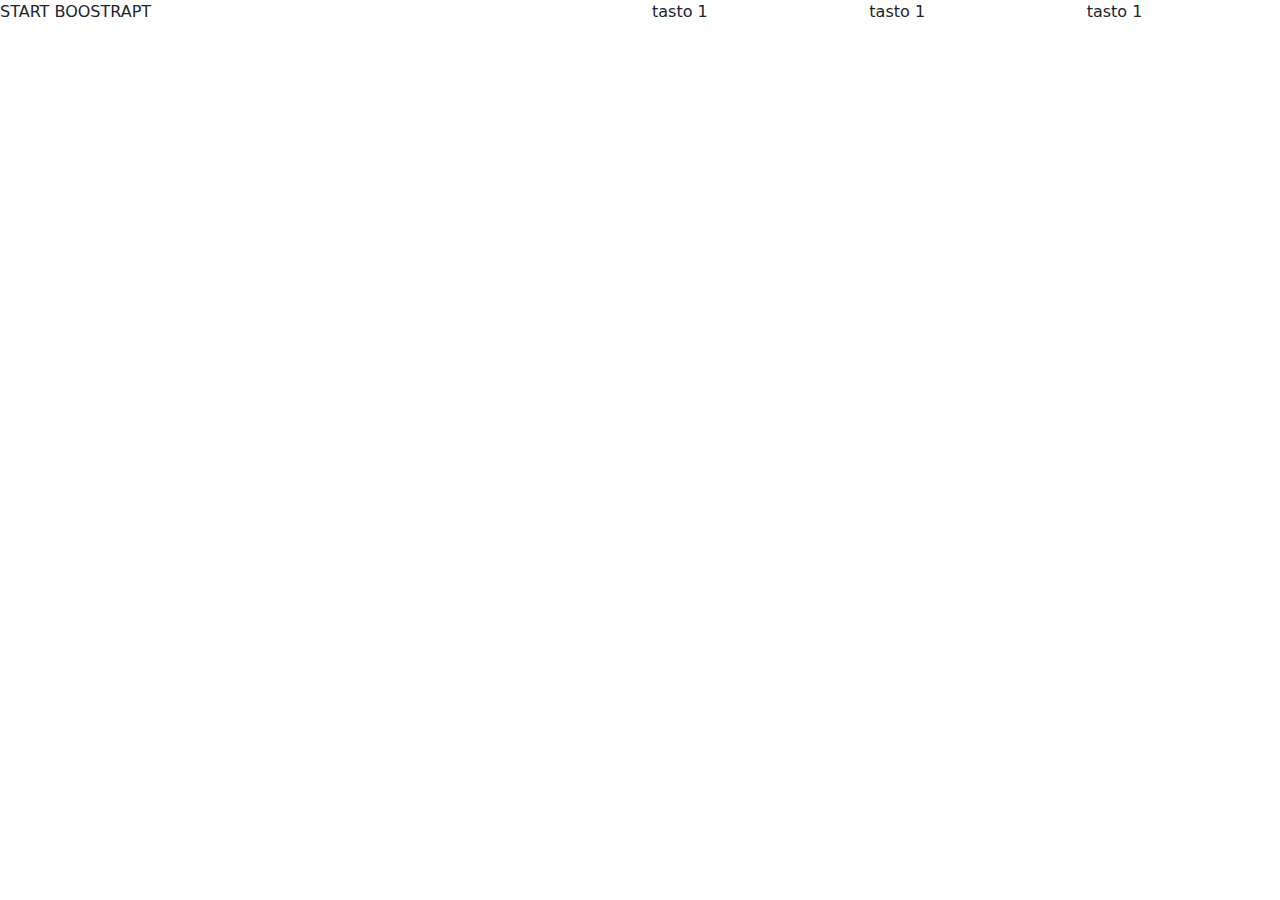
==== index.html @ c33f0a14 "first commit" ====
<!DOCTYPE html>
<html lang="en">
<head>
    <meta charset="UTF-8">
    <meta http-equiv="X-UA-Compatible" content="IE=edge">
    <meta name="viewport" content="width=device-width, initial-scale=1.0">
    <title>Boostrapt freelancer</title>
    <link rel="stylesheet" href="https://cdn.jsdelivr.net/npm/bootstrap@5.2.2/dist/css/bootstrap.min.css">
    <link rel="stylesheet" href="css/style.css">
</head>
<body>
    <header class=".container">
        <div class="row">
            <div class="col-6">START BOOSTRAPT</div>
            <div class="col-6">
               <div class="row">
                <div class="col-4 .d-none">tasto 1</div>
                <div class="col-4 .d-none">tasto 1</div>
                <div class="col-4 .d-none">tasto 1</div>
               </div>
            </div>
        </div>
    </header>



    <link rel="stylesheet" href="https://cdn.jsdelivr.net/npm/bootstrap@5.2.2/dist/js/bootstrap.bundle.min.js">
</body>
</html>
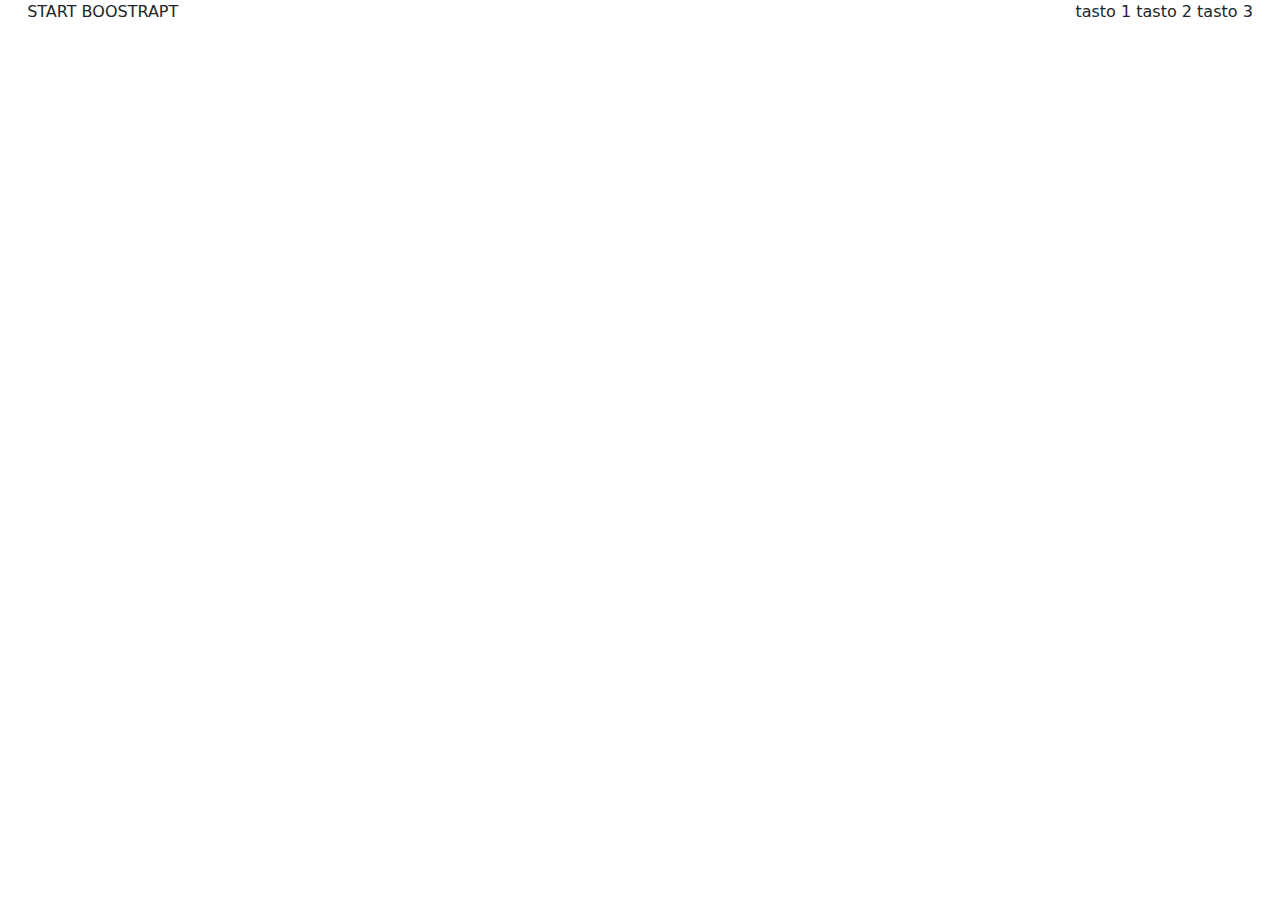
==== commit 1a1bc904: "Sostituisce div con nav nell'header" ====
--- a/index.html
+++ b/index.html
@@ -4,21 +4,23 @@
     <meta charset="UTF-8">
     <meta http-equiv="X-UA-Compatible" content="IE=edge">
     <meta name="viewport" content="width=device-width, initial-scale=1.0">
-    <title>Boostrapt freelancer</title>
+    <title>Boostrap freelancer</title>
     <link rel="stylesheet" href="https://cdn.jsdelivr.net/npm/bootstrap@5.2.2/dist/css/bootstrap.min.css">
     <link rel="stylesheet" href="css/style.css">
 </head>
 <body>
+    <!-- HEADER -->
     <header class=".container">
-        <div class="row">
-            <div class="col-6">START BOOSTRAPT</div>
-            <div class="col-6">
-               <div class="row">
-                <div class="col-4 .d-none">tasto 1</div>
-                <div class="col-4 .d-none">tasto 1</div>
-                <div class="col-4 .d-none">tasto 1</div>
+        <div class="row justify-content-between justify-content-sm-around">
+            <!-- Colonna logo -->
+            <div class="col-6 col-sm-5">START BOOSTRAPT</div>
+            <!-- Colonna nav -->
+            <nav class="col-6 col-sm-5 offset-sm-1">
+               <div class="row justify-content-end text-end">
+                    <div class="col-12 d-block d-sm-none">Tasto mobile</div>
+                    <div class="col-sm-12 d-none d-sm-block">tasto 1 tasto 2 tasto 3</div>                
                </div>
-            </div>
+            </nav>
         </div>
     </header>
 
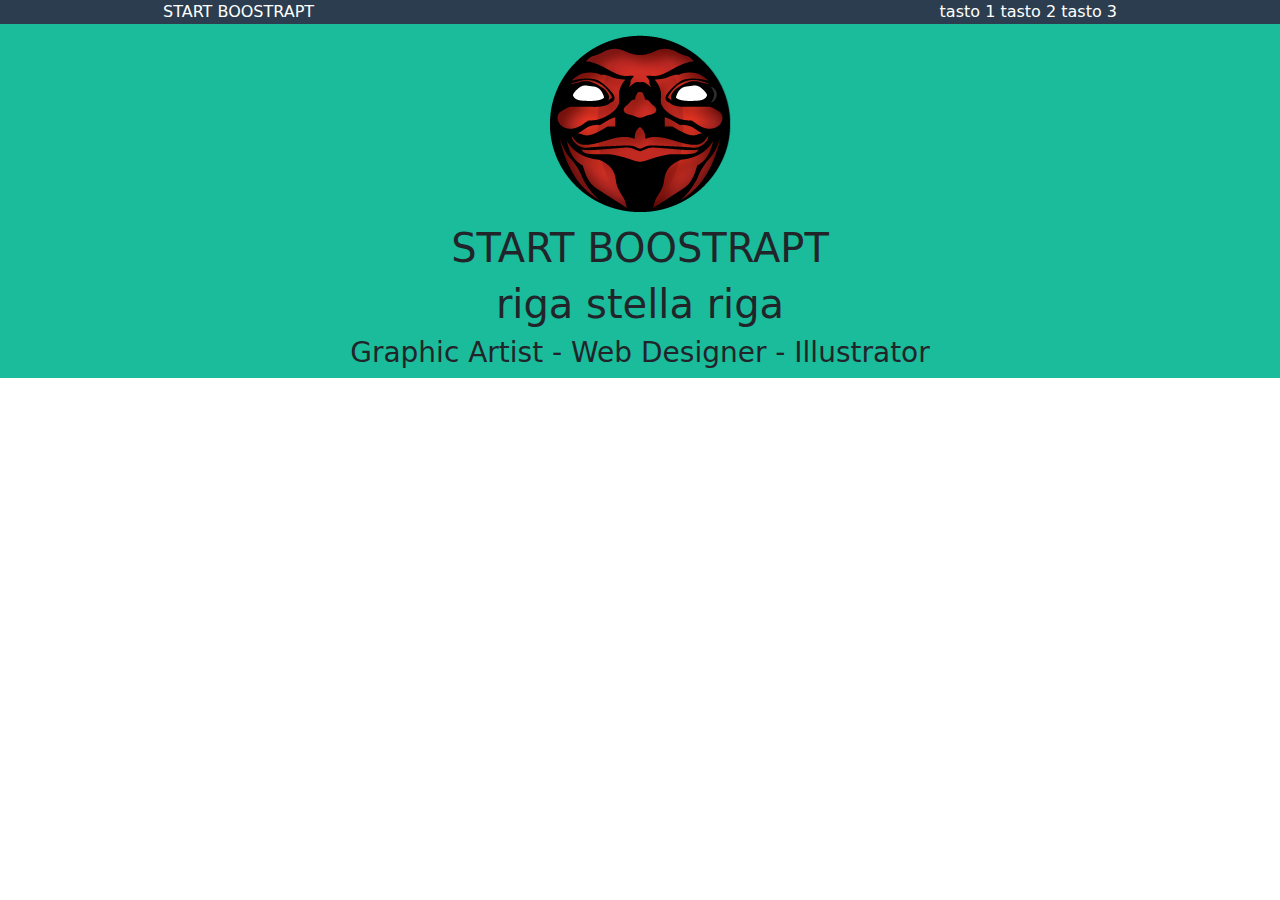
==== commit 5f9f1bcc: "Aggiunge sezione Hero con contenuti di debug centrati come da consegna" ====
--- a/index.html
+++ b/index.html
@@ -13,19 +13,54 @@
     <header class=".container">
         <div class="row justify-content-between justify-content-sm-around">
             <!-- Colonna logo -->
-            <div class="col-6 col-sm-5">START BOOSTRAPT</div>
+            <div class="col-5 col-sm-4 col-lg-3">START BOOSTRAPT</div>
+            <!-- Fine colonna logo -->
             <!-- Colonna nav -->
-            <nav class="col-6 col-sm-5 offset-sm-1">
+            <nav class="col-5 col-sm-4 col-lg-3">
                <div class="row justify-content-end text-end">
                     <div class="col-12 d-block d-sm-none">Tasto mobile</div>
                     <div class="col-sm-12 d-none d-sm-block">tasto 1 tasto 2 tasto 3</div>                
                </div>
             </nav>
+            <!-- Fine colonna nav -->
         </div>
     </header>
+    <!-- FINE HEADER -->
 
+    <!-- HERO -->
+    <div class="container-fluid hero">
+        <div class="row justify-content-center">
+            <div class="col-6 text-center">
+                <img src="img/img.png" alt="">
+            </div>
+        </div>
+        <div class="row justify-content-center">
+            <div class="col-8 text-center">
+                <h1>START BOOSTRAPT</h1>
+            </div>
+        </div>
+        <div class="row justify-content-center">
+            <div class="col-6 text-center">
+                <h1>riga stella riga</h1>
+            </div>
+        </div>
+        <div class="row justify-content-center">
+            <div class="col-11 text-center">
+                <h3>Graphic Artist - Web Designer - Illustrator</h3>
+            </div>
+        </div>
+    </div>
+    <!-- FINE HERO -->
+
+    <!-- MAIN -->
+    <main>
+        <section>
+
+        </section>
+    </main>
 
 
     <link rel="stylesheet" href="https://cdn.jsdelivr.net/npm/bootstrap@5.2.2/dist/js/bootstrap.bundle.min.js">
+    <!-- FINE MAIN -->
 </body>
 </html>--- a/css/style.css
+++ b/css/style.css
@@ -0,0 +1,15 @@
+
+
+
+
+
+/* HEADER */
+header{
+    background-color: rgb(43, 61, 78);
+    color: white;
+}
+
+/* HERO */
+.hero{
+    background-color: rgb(26, 188, 156);
+}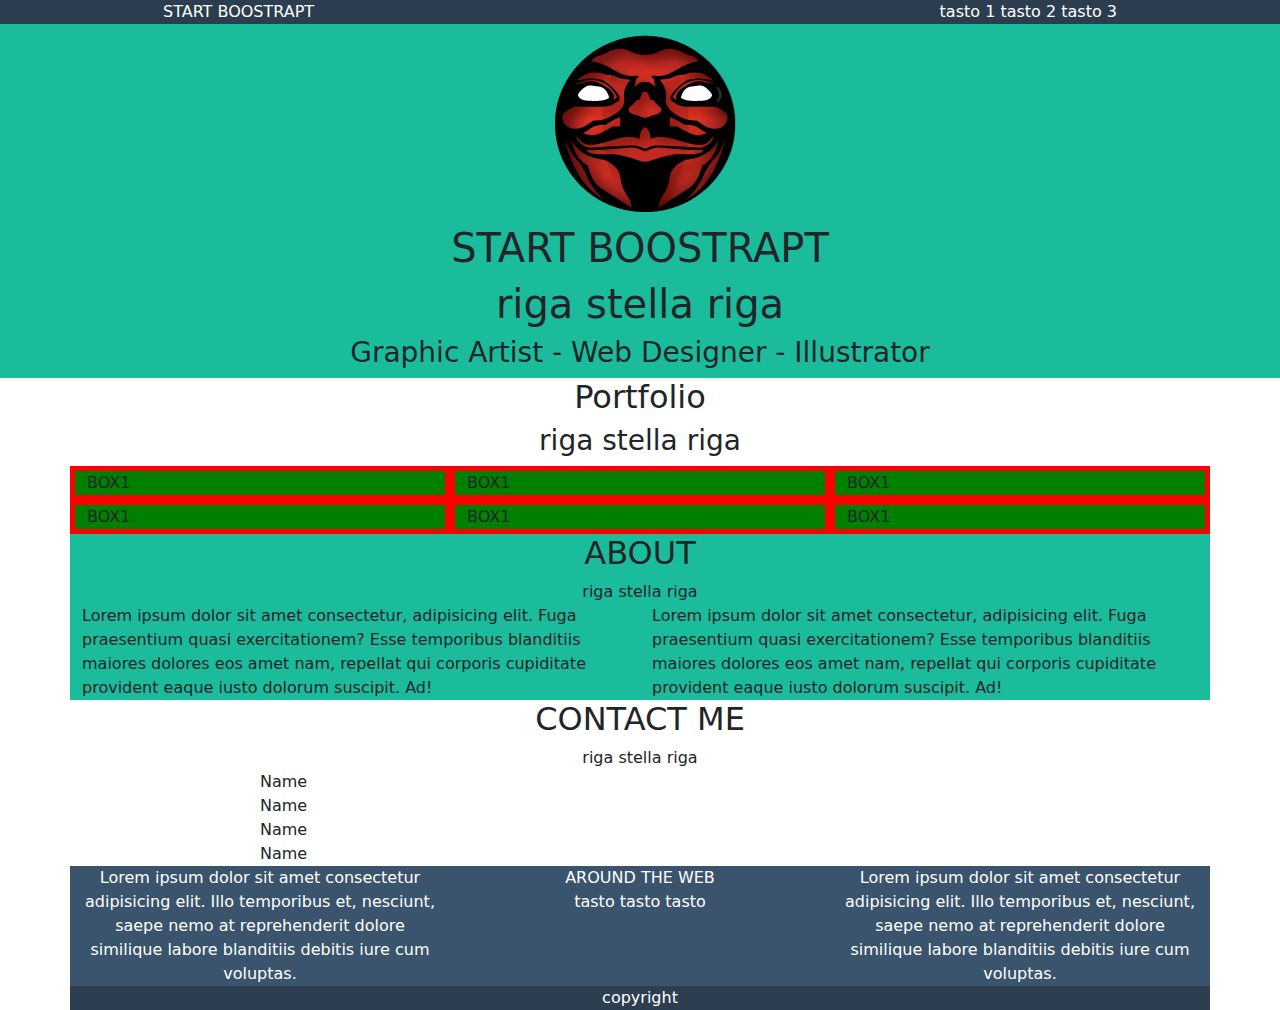
==== commit c2dad88f: "Aggiunge footer con funzionalità responsive dal breackpoint small in poi" ====
--- a/index.html
+++ b/index.html
@@ -28,24 +28,24 @@
     <!-- FINE HEADER -->
 
     <!-- HERO -->
-    <div class="container-fluid hero">
+    <div class="container-fluid ms-primary-color">
         <div class="row justify-content-center">
-            <div class="col-6 text-center">
+            <div class="col-6 col-sm-4 col-lg-2 text-center">
                 <img src="img/img.png" alt="">
             </div>
         </div>
         <div class="row justify-content-center">
-            <div class="col-8 text-center">
+            <div class="col-8 col-sm-7 col-sm-4 text-center">
                 <h1>START BOOSTRAPT</h1>
             </div>
         </div>
         <div class="row justify-content-center">
-            <div class="col-6 text-center">
+            <div class="col-6 col-sm-5 col-lg-3 text-center">
                 <h1>riga stella riga</h1>
             </div>
         </div>
         <div class="row justify-content-center">
-            <div class="col-11 text-center">
+            <div class="col-11 col-sm-11 col-lg-10 text-center">
                 <h3>Graphic Artist - Web Designer - Illustrator</h3>
             </div>
         </div>
@@ -54,11 +54,104 @@
 
     <!-- MAIN -->
     <main>
-        <section>
+        <!-- SECTION PORTFOLIO -->
+        <section class="container-sm">
+            <div class="row justify-content-center">
+                <div class="col-6 col-sm-5 col-lg-3 text-center">
+                    <h2>Portfolio</h2>
+                </div>
+            </div>
+            <div class="row justify-content-center">
+                <div class="col-6 col-sm-5 col-lg-3 text-center">
+                    <h3>riga stella riga</h3>
+                </div>
+            </div>
+            <div class="row">
+                <div class="col-12 col-sm-6 col-lg-4 debug-color-green">
+                    BOX1
+                </div>
+                <div class="col-12 col-sm-6 col-lg-4 debug-color-green">
+                    BOX1
+                </div>
+                <div class="col-12 col-sm-6 col-lg-4 debug-color-green">
+                    BOX1
+                </div>
+                <div class="col-12 col-sm-6 col-lg-4 debug-color-green">
+                    BOX1
+                </div>
+                <div class="col-12 col-sm-6 col-lg-4 debug-color-green">
+                    BOX1
+                </div>
+                <div class="col-12 col-sm-6 col-lg-4 debug-color-green">
+                    BOX1
+                </div>                
+            </div>
+        </section>
+        <!-- FINE SECTION PORTFOLIO -->
 
+        <!-- SECTION ABOUT -->
+        <section class="container ms-primary-color">
+            <div class="row justify-content-center">
+                <div class="col-3 text-center">
+                    <h2>ABOUT</h2>
+                </div>
+            </div>
+            <div class="row justify-content-center">
+                <div class="col-3 text-center">
+                    riga stella riga
+                </div>
+            </div>
+            <div class="row justify-content-center">
+                <div class="col-8 col-sm-6">Lorem ipsum dolor sit amet consectetur, adipisicing elit. Fuga praesentium quasi exercitationem? Esse temporibus blanditiis maiores dolores eos amet nam, repellat qui corporis cupiditate provident eaque iusto dolorum suscipit. Ad!</div>
+                <div class="col-8 col-sm-6">Lorem ipsum dolor sit amet consectetur, adipisicing elit. Fuga praesentium quasi exercitationem? Esse temporibus blanditiis maiores dolores eos amet nam, repellat qui corporis cupiditate provident eaque iusto dolorum suscipit. Ad!</div>
+            </div>
         </section>
+        <!-- FINE SECTION ABOUT -->
+
+        <!-- SECTION CONTACT ME -->
+        <section class="container">
+            <div class="row justify-content-center">
+                <div class="col-3 text-center">
+                    <h2>CONTACT ME</h2>
+                </div>
+            </div>
+            <div class="row justify-content-center">
+                <div class="col-3 text-center">
+                    riga stella riga
+                </div>
+            </div>
+            <div class="row justify-content-center">
+                <div class="col-8">
+                    <div class="row">Name</div>
+                    <div class="row">Name</div>
+                    <div class="row">Name</div>
+                    <div class="row">Name</div>
+                </div>
+            </div>
+        </section>
+        <!-- FINE SECTIONE CONTACT ME -->
+
+        <!-- FOOTER -->
+        
+        <footer class="container text-center">
+            <!-- Footer Top -->
+            <div class="row justify-content-center align-content-sm-center">
+                <div class="col-8 col-sm-4">Lorem ipsum dolor sit amet consectetur adipisicing elit. Illo temporibus et, nesciunt, saepe nemo at reprehenderit dolore similique labore blanditiis debitis iure cum voluptas.</div>
+                <div class="col-8 col-sm-4">
+                    <div class="row justify-content-center">AROUND THE WEB</div>
+                    <div class="row justify-content-center">tasto tasto tasto</div>
+                </div>
+                <div class="col-8 col-sm-4">Lorem ipsum dolor sit amet consectetur adipisicing elit. Illo temporibus et, nesciunt, saepe nemo at reprehenderit dolore similique labore blanditiis debitis iure cum voluptas.</div>
+            </div>
+
+            <!-- Footer bottom -->
+            <div class="row justify-content-center ms-tertiary-color">
+                copyright
+            </div>
+
+        </footer>
+        <!-- FINE FOOTER -->
     </main>
-
 
     <link rel="stylesheet" href="https://cdn.jsdelivr.net/npm/bootstrap@5.2.2/dist/js/bootstrap.bundle.min.js">
     <!-- FINE MAIN -->
--- a/css/style.css
+++ b/css/style.css
@@ -1,5 +1,9 @@
 
-
+/* DEBUG */
+.debug-color-green{
+    background-color: green;
+    border: 5px solid red;
+}
 
 
 
@@ -10,6 +14,15 @@
 }
 
 /* HERO */
-.hero{
+.ms-primary-color{
     background-color: rgb(26, 188, 156);
+}
+
+/* FOOTER */
+footer{
+    background-color: rgb(58, 84, 109);
+    color: white;
+}
+.ms-tertiary-color{
+    background-color: rgb(44, 62, 80);
 }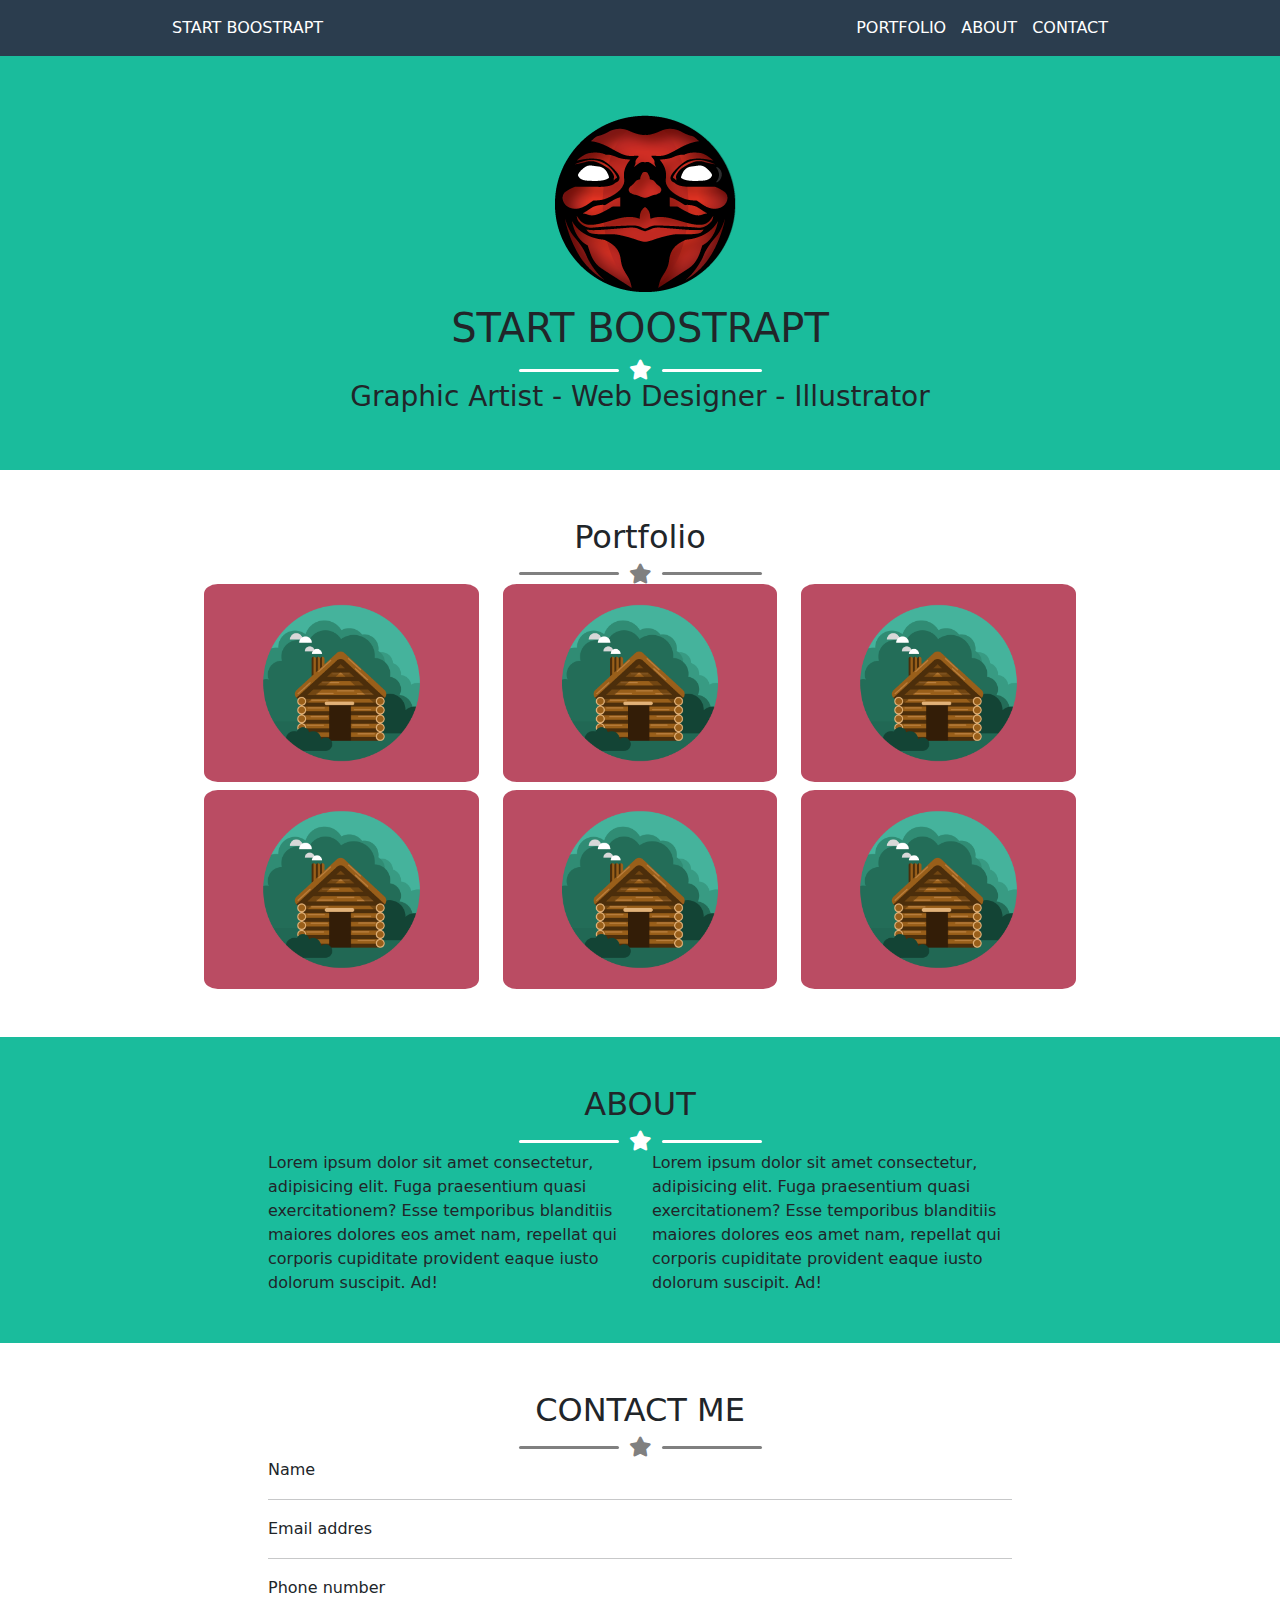
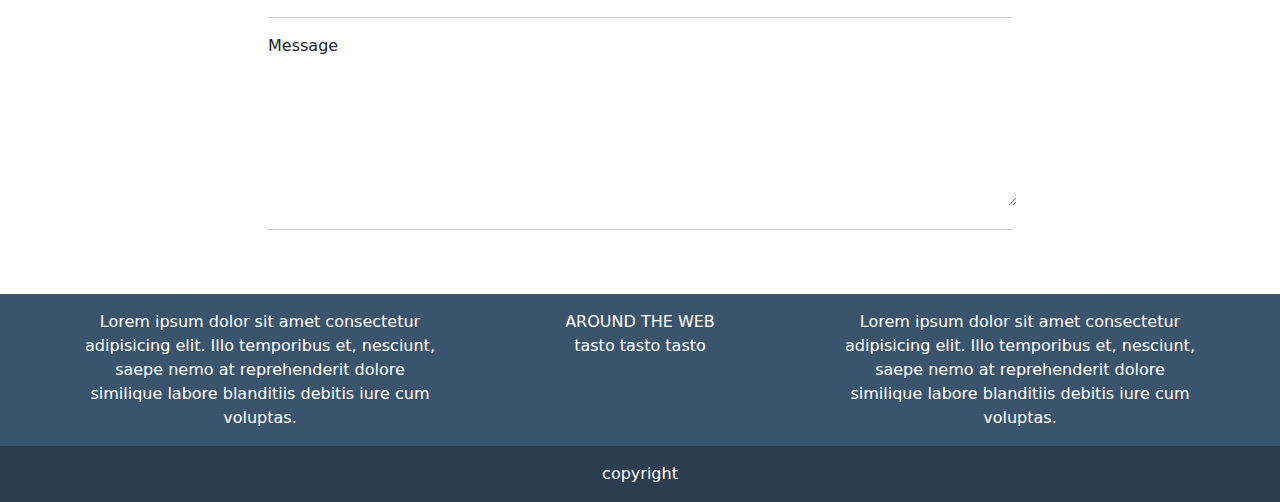
==== commit 3c3a78f7: "Aggiunge divisioni decorative cont font-awesome stella e form con tag di input" ====
--- a/index.html
+++ b/index.html
@@ -7,10 +7,11 @@
     <title>Boostrap freelancer</title>
     <link rel="stylesheet" href="https://cdn.jsdelivr.net/npm/bootstrap@5.2.2/dist/css/bootstrap.min.css">
     <link rel="stylesheet" href="css/style.css">
+    <link rel="stylesheet" href="https://cdnjs.cloudflare.com/ajax/libs/font-awesome/6.2.0/css/all.min.css">
 </head>
 <body>
     <!-- HEADER -->
-    <header class=".container">
+    <header class="container-fluid py-3">
         <div class="row justify-content-between justify-content-sm-around">
             <!-- Colonna logo -->
             <div class="col-5 col-sm-4 col-lg-3">START BOOSTRAPT</div>
@@ -19,7 +20,13 @@
             <nav class="col-5 col-sm-4 col-lg-3">
                <div class="row justify-content-end text-end">
                     <div class="col-12 d-block d-sm-none">Tasto mobile</div>
-                    <div class="col-sm-12 d-none d-sm-block">tasto 1 tasto 2 tasto 3</div>                
+                    <div class="col-sm-12 d-none d-sm-block">
+                        <form action="">
+                            <a href="">PORTFOLIO</a>
+                            <a href="">ABOUT</a>
+                            <a href="">CONTACT</a>
+                        </form>                        
+                    </div>                
                </div>
             </nav>
             <!-- Fine colonna nav -->
@@ -28,7 +35,7 @@
     <!-- FINE HEADER -->
 
     <!-- HERO -->
-    <div class="container-fluid ms-primary-color">
+    <div class="container-fluid ms-primary-color py-5">
         <div class="row justify-content-center">
             <div class="col-6 col-sm-4 col-lg-2 text-center">
                 <img src="img/img.png" alt="">
@@ -40,8 +47,12 @@
             </div>
         </div>
         <div class="row justify-content-center">
-            <div class="col-6 col-sm-5 col-lg-3 text-center">
-                <h1>riga stella riga</h1>
+            <div class="col-6 col-sm-5 col-lg-3 text-center ms-star-row">
+                <div class="ms-box-star">
+                    <div class="ms-line-star-2"></div>
+                    <i class="fa-solid fa-star star-row-white"></i>
+                    <div class="ms-line-star-2"></div>
+                </div>
             </div>
         </div>
         <div class="row justify-content-center">
@@ -55,77 +66,111 @@
     <!-- MAIN -->
     <main>
         <!-- SECTION PORTFOLIO -->
-        <section class="container-sm">
-            <div class="row justify-content-center">
-                <div class="col-6 col-sm-5 col-lg-3 text-center">
-                    <h2>Portfolio</h2>
-                </div>
-            </div>
-            <div class="row justify-content-center">
-                <div class="col-6 col-sm-5 col-lg-3 text-center">
-                    <h3>riga stella riga</h3>
-                </div>
-            </div>
-            <div class="row">
-                <div class="col-12 col-sm-6 col-lg-4 debug-color-green">
-                    BOX1
-                </div>
-                <div class="col-12 col-sm-6 col-lg-4 debug-color-green">
-                    BOX1
-                </div>
-                <div class="col-12 col-sm-6 col-lg-4 debug-color-green">
-                    BOX1
-                </div>
-                <div class="col-12 col-sm-6 col-lg-4 debug-color-green">
-                    BOX1
-                </div>
-                <div class="col-12 col-sm-6 col-lg-4 debug-color-green">
-                    BOX1
-                </div>
-                <div class="col-12 col-sm-6 col-lg-4 debug-color-green">
-                    BOX1
-                </div>                
+        <section class="portfolio py-5">
+            <div class="container-sm ms-portfolio-wide" >
+                <div class="row justify-content-center">
+                    <div class="col-6 col-sm-5 col-lg-3 text-center">
+                        <h2>Portfolio</h2>
+                    </div>
+                </div>
+                <div class="row justify-content-center">
+                    <div class="col-12 text-center">
+                        <div class="row justify-content-center align-items-center star-row-gray">
+                            <div class="ms-box-star">
+                                <div class="ms-line-star"></div>
+                                <i class="fa-solid fa-star"></i>
+                                <div class="ms-line-star"></div>
+                            </div>
+                        </div>                
+                    </div>
+                </div>
+                <div class="row gy-2">
+                    <div class="col-12 col-sm-6 col-lg-4 debug-color-green">
+                        <img src="img/cabin.png" alt="">
+                    </div>
+                    <div class="col-12 col-sm-6 col-lg-4 debug-color-green">
+                        <img src="img/cabin.png" alt="">
+                    </div>
+                    <div class="col-12 col-sm-6 col-lg-4 debug-color-green">
+                        <img src="img/cabin.png" alt="">
+                    </div>
+                    <div class="col-12 col-sm-6 col-lg-4 debug-color-green">
+                        <img src="img/cabin.png" alt="">
+                    </div>
+                    <div class="col-12 col-sm-6 col-lg-4 debug-color-green">
+                        <img src="img/cabin.png" alt="">
+                    </div>
+                    <div class="col-12 col-sm-6 col-lg-4 debug-color-green">
+                        <img src="img/cabin.png" alt="">
+                    </div>                                    
+                </div>
             </div>
         </section>
         <!-- FINE SECTION PORTFOLIO -->
 
         <!-- SECTION ABOUT -->
-        <section class="container ms-primary-color">
-            <div class="row justify-content-center">
-                <div class="col-3 text-center">
-                    <h2>ABOUT</h2>
-                </div>
-            </div>
-            <div class="row justify-content-center">
-                <div class="col-3 text-center">
-                    riga stella riga
-                </div>
-            </div>
-            <div class="row justify-content-center">
-                <div class="col-8 col-sm-6">Lorem ipsum dolor sit amet consectetur, adipisicing elit. Fuga praesentium quasi exercitationem? Esse temporibus blanditiis maiores dolores eos amet nam, repellat qui corporis cupiditate provident eaque iusto dolorum suscipit. Ad!</div>
-                <div class="col-8 col-sm-6">Lorem ipsum dolor sit amet consectetur, adipisicing elit. Fuga praesentium quasi exercitationem? Esse temporibus blanditiis maiores dolores eos amet nam, repellat qui corporis cupiditate provident eaque iusto dolorum suscipit. Ad!</div>
+        <section class="ms-primary-color">
+            <div class="container ms-section-wide py-5">
+                <div class="row justify-content-center">
+                    <div class="col-3 text-center">
+                        <h2>ABOUT</h2>
+                    </div>
+                </div>
+                <div class="row justify-content-center">
+                    <div class="col-12 text-center">
+                        <div class="row justify-content-center align-items-center">
+                            <div class="ms-box-star">
+                                <div class="ms-line-star-2"></div>
+                                <i class="fa-solid fa-star star-row-white"></i>
+                                <div class="ms-line-star-2"></div>
+                            </div>
+                        </div> 
+                    </div>
+                </div>
+                <div class="row justify-content-center">
+                    <div class="col-8 col-sm-6">Lorem ipsum dolor sit amet consectetur, adipisicing elit. Fuga praesentium quasi exercitationem? Esse temporibus blanditiis maiores dolores eos amet nam, repellat qui corporis cupiditate provident eaque iusto dolorum suscipit. Ad!</div>
+                    <div class="col-8 col-sm-6">Lorem ipsum dolor sit amet consectetur, adipisicing elit. Fuga praesentium quasi exercitationem? Esse temporibus blanditiis maiores dolores eos amet nam, repellat qui corporis cupiditate provident eaque iusto dolorum suscipit. Ad!</div>
+                </div>
             </div>
         </section>
         <!-- FINE SECTION ABOUT -->
 
         <!-- SECTION CONTACT ME -->
-        <section class="container">
-            <div class="row justify-content-center">
-                <div class="col-3 text-center">
-                    <h2>CONTACT ME</h2>
-                </div>
-            </div>
-            <div class="row justify-content-center">
-                <div class="col-3 text-center">
-                    riga stella riga
-                </div>
-            </div>
-            <div class="row justify-content-center">
-                <div class="col-8">
-                    <div class="row">Name</div>
-                    <div class="row">Name</div>
-                    <div class="row">Name</div>
-                    <div class="row">Name</div>
+        <section>
+            <div class="container ms-section-wide py-5">
+                <div class="row justify-content-center">
+                    <div class="col-12 text-center">
+                        <h2>CONTACT ME</h2>
+                    </div>
+                </div>
+                <div class="row justify-content-center">
+                    <div class="col-12 text-center">
+                        <div class="row justify-content-center align-items-center star-row-gray">
+                            <div class="ms-box-star">
+                                <div class="ms-line-star"></div>
+                                <i class="fa-solid fa-star"></i>
+                                <div class="ms-line-star"></div>
+                            </div>
+                        </div>
+                    </div>
+                </div>
+                <div class="row justify-content-center">
+                    <div class="col-12">
+                        <form action="">
+                            <label for="user-name">Name</label>
+                            <input class="ms-input" type="text" name="name" id="user-name">
+                            <hr>
+                            <label for="user-email">Email addres</label>
+                            <input class="ms-input" type="email" name="email" id="user-email">
+                            <hr>
+                            <label for="user-number">Phone number</label>
+                            <input class="ms-input" type="number" name="" id="user-number">
+                            <hr>
+                            <label class="ms-label-textarea" for="user-message">Message</label>
+                            <textarea name="text-area" id="user-message" cols="90" rows="6"></textarea>
+                            <hr>
+                        </form>
+                    </div>
                 </div>
             </div>
         </section>
@@ -133,22 +178,23 @@
 
         <!-- FOOTER -->
         
-        <footer class="container text-center">
-            <!-- Footer Top -->
-            <div class="row justify-content-center align-content-sm-center">
-                <div class="col-8 col-sm-4">Lorem ipsum dolor sit amet consectetur adipisicing elit. Illo temporibus et, nesciunt, saepe nemo at reprehenderit dolore similique labore blanditiis debitis iure cum voluptas.</div>
-                <div class="col-8 col-sm-4">
-                    <div class="row justify-content-center">AROUND THE WEB</div>
-                    <div class="row justify-content-center">tasto tasto tasto</div>
-                </div>
-                <div class="col-8 col-sm-4">Lorem ipsum dolor sit amet consectetur adipisicing elit. Illo temporibus et, nesciunt, saepe nemo at reprehenderit dolore similique labore blanditiis debitis iure cum voluptas.</div>
-            </div>
-
-            <!-- Footer bottom -->
-            <div class="row justify-content-center ms-tertiary-color">
-                copyright
-            </div>
-
+        <footer>
+            <div class="container text-center py-3">
+                <!-- Footer Top -->
+                <div class="row justify-content-center align-content-sm-center">
+                    <div class="col-8 col-sm-4">Lorem ipsum dolor sit amet consectetur adipisicing elit. Illo temporibus et, nesciunt, saepe nemo at reprehenderit dolore similique labore blanditiis debitis iure cum voluptas.</div>
+                    <div class="col-8 col-sm-4">
+                        <div class="row justify-content-center">AROUND THE WEB</div>
+                        <div class="row justify-content-center">tasto tasto tasto</div>
+                    </div>
+                    <div class="col-8 col-sm-4">Lorem ipsum dolor sit amet consectetur adipisicing elit. Illo temporibus et, nesciunt, saepe nemo at reprehenderit dolore similique labore blanditiis debitis iure cum voluptas.</div>
+                </div>
+            </div>
+                <!-- Footer bottom -->
+                <div class="row justify-content-center ms-tertiary-color py-3">
+                    copyright
+                </div>
+            
         </footer>
         <!-- FINE FOOTER -->
     </main>
--- a/css/style.css
+++ b/css/style.css
@@ -1,10 +1,15 @@
-
+@import url(component.css);
 /* DEBUG */
-.debug-color-green{
+/* .debug-color-green{
     background-color: green;
     border: 5px solid red;
+} */
+.debug-color-yellow{
+    background-color: yellow;
 }
-
+.debug-color-pink{
+    background-color: pink;
+}
 
 
 /* HEADER */
@@ -12,10 +17,29 @@
     background-color: rgb(43, 61, 78);
     color: white;
 }
+header a{
+    text-decoration: none;
+    color: white;
+    margin-left: 10px;
+}
 
 /* HERO */
 .ms-primary-color{
     background-color: rgb(26, 188, 156);
+}
+
+/* PORTFOLIO */
+.ms-portfolio-wide{
+    max-width: 70%;
+}
+.portfolio img{
+    max-width: 100%;
+    border-radius: 5%;
+}
+
+/* ABOUT & CONTACT ME */
+.ms-section-wide{
+    max-width: 60%;
 }
 
 /* FOOTER */
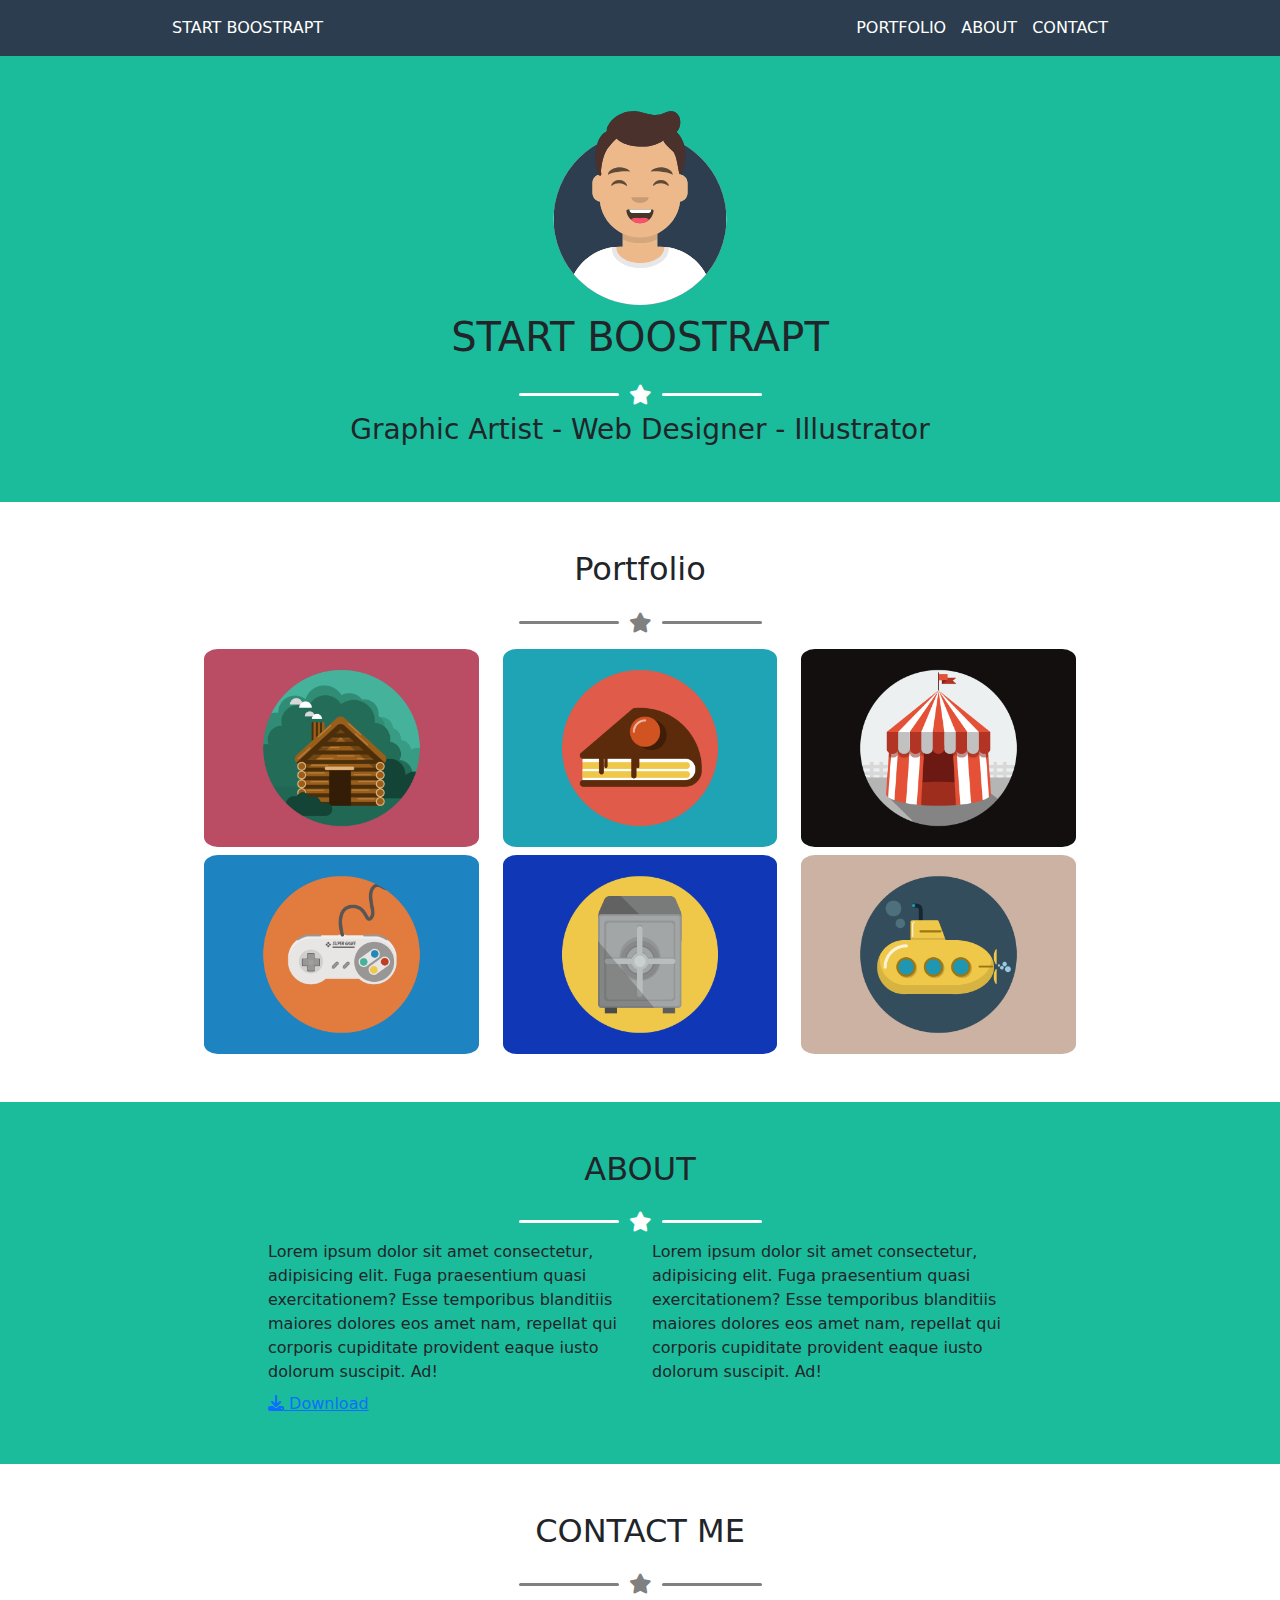
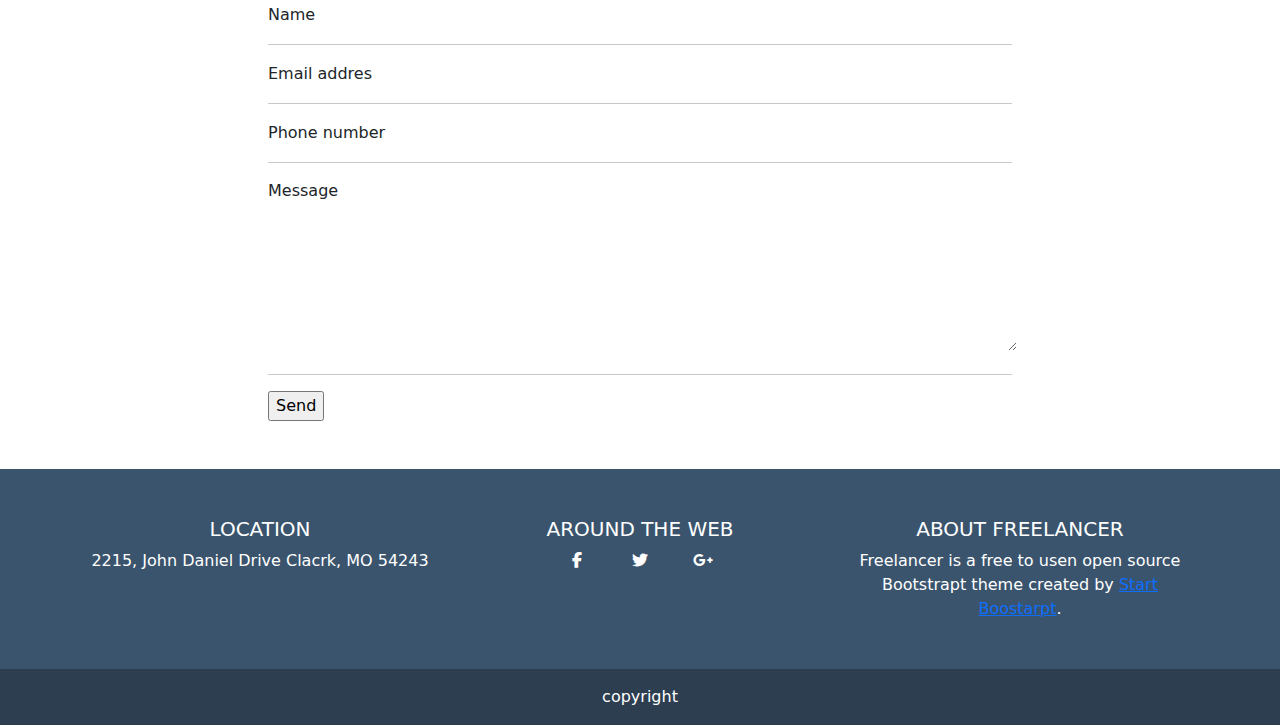
==== commit d1edeb99: "Aggiunge foto a portfolio" ====
--- a/index.html
+++ b/index.html
@@ -38,15 +38,15 @@
     <div class="container-fluid ms-primary-color py-5">
         <div class="row justify-content-center">
             <div class="col-6 col-sm-4 col-lg-2 text-center">
-                <img src="img/img.png" alt="">
+                <img src="img/avatar.svg" alt="">
             </div>
         </div>
         <div class="row justify-content-center">
             <div class="col-8 col-sm-7 col-sm-4 text-center">
-                <h1>START BOOSTRAPT</h1>
-            </div>
-        </div>
-        <div class="row justify-content-center">
+                <h1 class="mt-2">START BOOSTRAPT</h1>
+            </div>
+        </div>
+        <div class="row justify-content-center mt-3">
             <div class="col-6 col-sm-5 col-lg-3 text-center ms-star-row">
                 <div class="ms-box-star">
                     <div class="ms-line-star-2"></div>
@@ -55,7 +55,7 @@
                 </div>
             </div>
         </div>
-        <div class="row justify-content-center">
+        <div class="row justify-content-center mt-2">
             <div class="col-11 col-sm-11 col-lg-10 text-center">
                 <h3>Graphic Artist - Web Designer - Illustrator</h3>
             </div>
@@ -73,7 +73,7 @@
                         <h2>Portfolio</h2>
                     </div>
                 </div>
-                <div class="row justify-content-center">
+                <div class="row justify-content-center mt-3">
                     <div class="col-12 text-center">
                         <div class="row justify-content-center align-items-center star-row-gray">
                             <div class="ms-box-star">
@@ -84,24 +84,24 @@
                         </div>                
                     </div>
                 </div>
-                <div class="row gy-2">
+                <div class="row gy-2 mt-2">
                     <div class="col-12 col-sm-6 col-lg-4 debug-color-green">
                         <img src="img/cabin.png" alt="">
                     </div>
                     <div class="col-12 col-sm-6 col-lg-4 debug-color-green">
-                        <img src="img/cabin.png" alt="">
-                    </div>
-                    <div class="col-12 col-sm-6 col-lg-4 debug-color-green">
-                        <img src="img/cabin.png" alt="">
-                    </div>
-                    <div class="col-12 col-sm-6 col-lg-4 debug-color-green">
-                        <img src="img/cabin.png" alt="">
-                    </div>
-                    <div class="col-12 col-sm-6 col-lg-4 debug-color-green">
-                        <img src="img/cabin.png" alt="">
-                    </div>
-                    <div class="col-12 col-sm-6 col-lg-4 debug-color-green">
-                        <img src="img/cabin.png" alt="">
+                        <img src="img/cake.png" alt="">
+                    </div>
+                    <div class="col-12 col-sm-6 col-lg-4 debug-color-green">
+                        <img src="img/circus.png" alt="">
+                    </div>
+                    <div class="col-12 col-sm-6 col-lg-4 debug-color-green">
+                        <img src="img/game.png" alt="">
+                    </div>
+                    <div class="col-12 col-sm-6 col-lg-4 debug-color-green">
+                        <img src="img/safe.png" alt="">
+                    </div>
+                    <div class="col-12 col-sm-6 col-lg-4 debug-color-green">
+                        <img src="img/submarine.png" alt="">
                     </div>                                    
                 </div>
             </div>
@@ -116,7 +116,7 @@
                         <h2>ABOUT</h2>
                     </div>
                 </div>
-                <div class="row justify-content-center">
+                <div class="row justify-content-center mt-3">
                     <div class="col-12 text-center">
                         <div class="row justify-content-center align-items-center">
                             <div class="ms-box-star">
@@ -127,9 +127,14 @@
                         </div> 
                     </div>
                 </div>
-                <div class="row justify-content-center">
+                <div class="row justify-content-center mt-2">
                     <div class="col-8 col-sm-6">Lorem ipsum dolor sit amet consectetur, adipisicing elit. Fuga praesentium quasi exercitationem? Esse temporibus blanditiis maiores dolores eos amet nam, repellat qui corporis cupiditate provident eaque iusto dolorum suscipit. Ad!</div>
                     <div class="col-8 col-sm-6">Lorem ipsum dolor sit amet consectetur, adipisicing elit. Fuga praesentium quasi exercitationem? Esse temporibus blanditiis maiores dolores eos amet nam, repellat qui corporis cupiditate provident eaque iusto dolorum suscipit. Ad!</div>
+                </div>
+                <div class="row justify-content-center mt-2">
+                    <a class="ms-download-button" href=""><i class="fa-solid fa-download"></i>
+                        Download
+                    </a>
                 </div>
             </div>
         </section>
@@ -143,7 +148,7 @@
                         <h2>CONTACT ME</h2>
                     </div>
                 </div>
-                <div class="row justify-content-center">
+                <div class="row justify-content-center mt-3">
                     <div class="col-12 text-center">
                         <div class="row justify-content-center align-items-center star-row-gray">
                             <div class="ms-box-star">
@@ -154,7 +159,7 @@
                         </div>
                     </div>
                 </div>
-                <div class="row justify-content-center">
+                <div class="row justify-content-center mt-2">
                     <div class="col-12">
                         <form action="">
                             <label for="user-name">Name</label>
@@ -169,6 +174,7 @@
                             <label class="ms-label-textarea" for="user-message">Message</label>
                             <textarea name="text-area" id="user-message" cols="90" rows="6"></textarea>
                             <hr>
+                            <input class="ms-submit-button" type="submit" value="Send">
                         </form>
                     </div>
                 </div>
@@ -176,18 +182,38 @@
         </section>
         <!-- FINE SECTIONE CONTACT ME -->
 
-        <!-- FOOTER -->
-        
+        <!-- FOOTER -->        
         <footer>
             <div class="container text-center py-3">
                 <!-- Footer Top -->
-                <div class="row justify-content-center align-content-sm-center">
-                    <div class="col-8 col-sm-4">Lorem ipsum dolor sit amet consectetur adipisicing elit. Illo temporibus et, nesciunt, saepe nemo at reprehenderit dolore similique labore blanditiis debitis iure cum voluptas.</div>
+                <div class="row justify-content-center align-content-sm-center py-3">
                     <div class="col-8 col-sm-4">
-                        <div class="row justify-content-center">AROUND THE WEB</div>
-                        <div class="row justify-content-center">tasto tasto tasto</div>
-                    </div>
-                    <div class="col-8 col-sm-4">Lorem ipsum dolor sit amet consectetur adipisicing elit. Illo temporibus et, nesciunt, saepe nemo at reprehenderit dolore similique labore blanditiis debitis iure cum voluptas.</div>
+                        <H5 class="mt-3">LOCATION</H5>
+                        <p>2215, John Daniel Drive Clacrk, MO 54243</p>
+                    </div>
+                    <div class="col-8 col-sm-4">
+                        <div class="row justify-content-center">
+                            <h5 class="mt-3">AROUND THE WEB</h5>
+                        </div>
+                        <div class="row justify-content-center">
+                            <div class="col-2">
+                                <i class="fa-brands fa-facebook-f ms-fo-icon"></i>
+                            </div>
+                            <div class="col-2">
+                                <i class="fa-brands fa-twitter ms-fo-icon"></i>
+                            </div>
+                            <div class="col-2">
+                                <i class="fa-brands fa-google-plus-g ms-fo-icon"></i>
+                            </div>
+
+                        </div>
+                    </div>
+                    <div class="col-8 col-sm-4">
+                        <H5 class="mt-3">ABOUT FREELANCER</H5>
+                        <p>Freelancer is a free to usen open source Bootstrapt theme created by
+                            <a href="">Start Boostarpt</a>.
+                        </p>
+                    </div>
                 </div>
             </div>
                 <!-- Footer bottom -->
